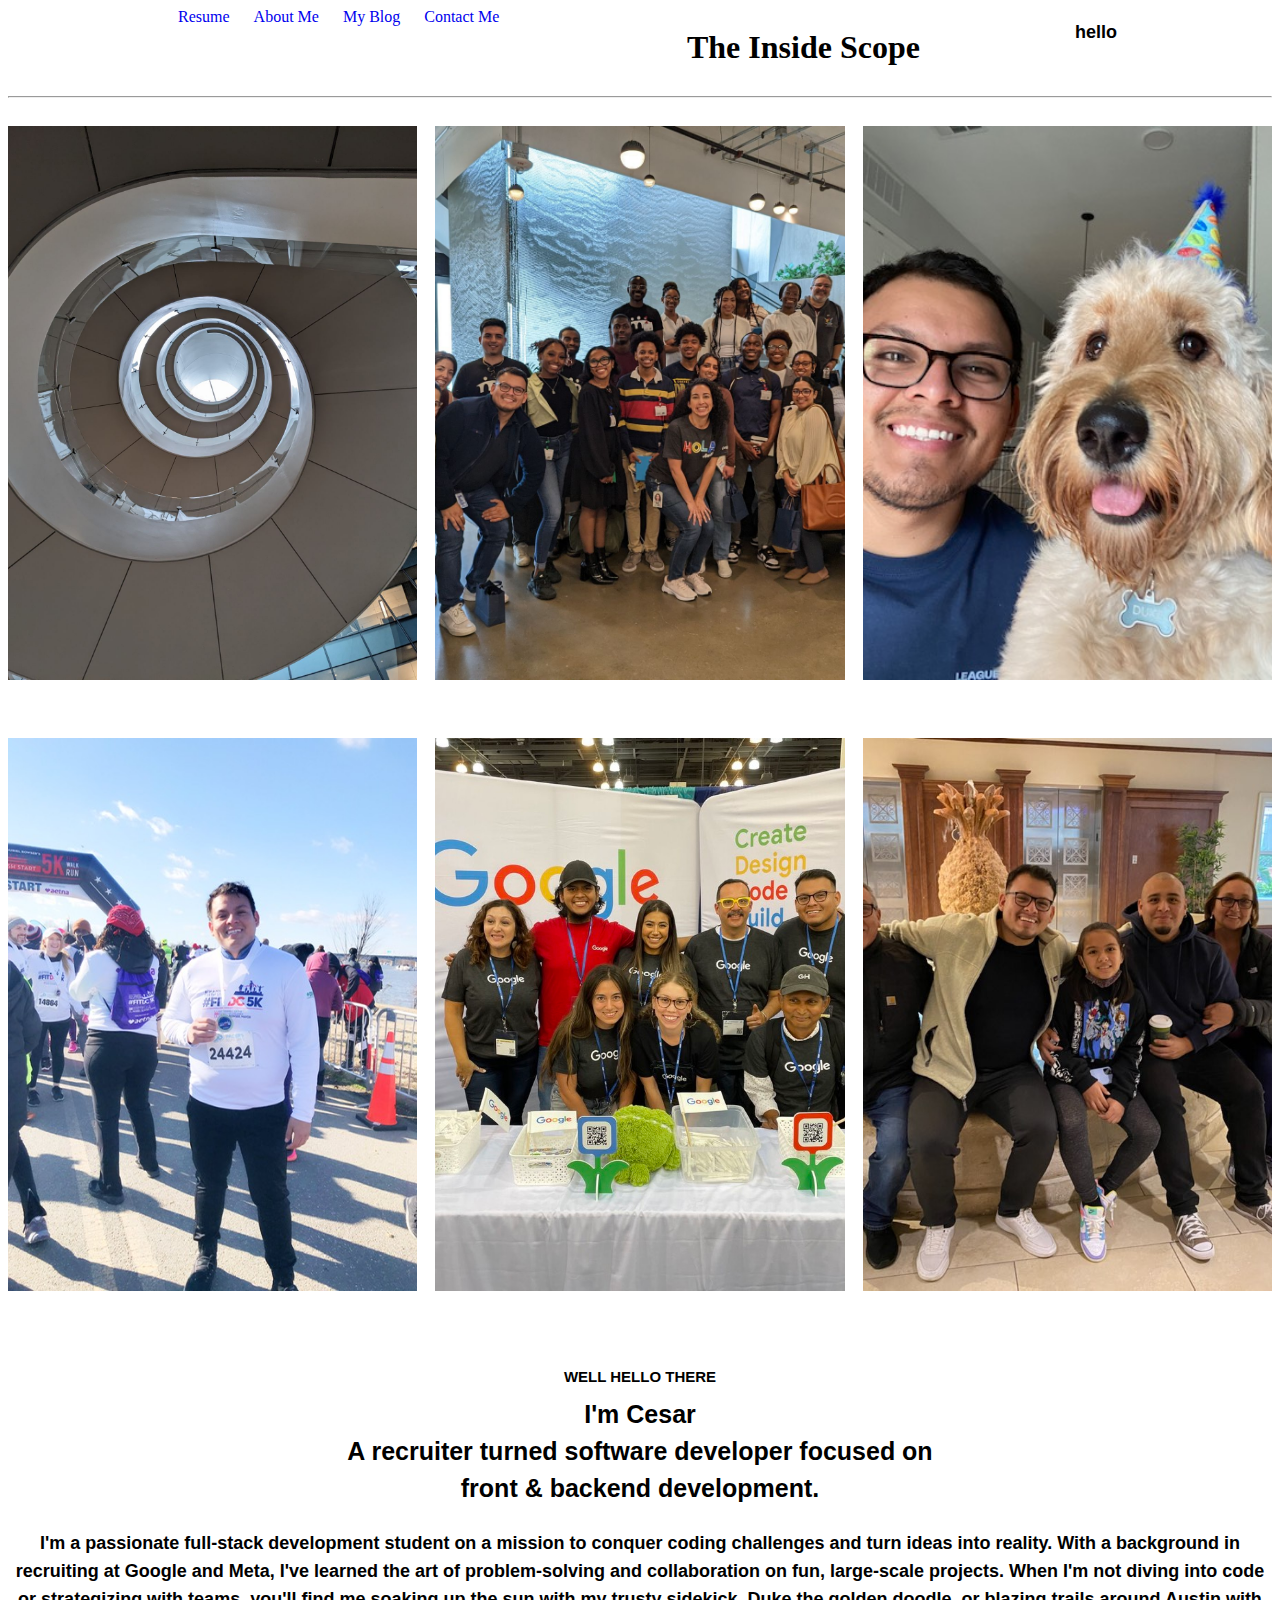
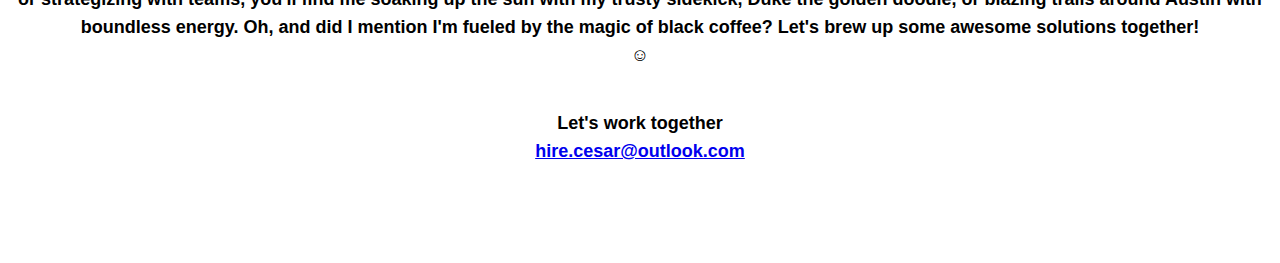
==== about.html @ 3ed15865 "new about me page built" ====
<!DOCTYPE html>
<html lang="en">
    <head>
        <meta charset="UTF-8">
        <meta name="Resume" content="width=device-width, initial-scale=1.0">
        <link rel="stylesheet" href="about-styles.css">
    </head>
    <body>
        <header>
            <nav>
                <a class="nav-title" href="resume.html" target="_blank">Resume</a>
                <a class="nav-title" href="about.html" target="_blank">About Me</a> 
                <a class="nav-title" href="https://medium.com/@codewithcesar" target="_blank">My Blog</a> 
                <a class="nav-title" href="mailto:hire.cesar@outlook.com" target="_blank">Contact Me</a>  
            </nav>
            <h1>The Inside Scope</h1>
            <div>hello</div>
        </header>
        <hr/>
        <div class="wrapper">
            <div class="image-container">
                <img src="about-img1.jpeg" alt="image 1" />
            </div>
            <div class="image-container">
                <img src="about-img2.JPG" alt="image 2" />
            </div>
            <div class="image-container">
                <img src="about-img3.jpg" alt="image 3" />
            </div>
            <div class="image-container">
                <img src="about-img4.JPG" alt="image 4" />
            </div>
            <div class="image-container">
                <img src="about-img5.JPG" alt="image 5" />
            </div>
            <div class="image-container">
                <img src="about-img6.JPG" alt="image 6" />
            </div>
        </div>
        <main>
        <section class="page">
            <div class="main-text-container">
                <div class="text-inside">
                    <div class="subtitle">well hello there</div>
                    <div class="title"> I'm Cesar</div>
                    <div class="title">A recruiter turned software developer focused on</div>
                    <div class="title">front & backend development.</div>
                    <div>
                        I'm a passionate full-stack development student on a mission to conquer coding challenges and turn ideas into reality. 
                        With a background in recruiting at Google and Meta, I've learned the art of problem-solving and collaboration on fun, large-scale projects.
                        When I'm not diving into code or strategizing with teams, you'll find me soaking up the sun with my trusty sidekick, Duke the golden doodle, or blazing trails around Austin with boundless energy. 
                        Oh, and did I mention I'm fueled by the magic of black coffee? Let's brew up some awesome solutions together!
                        <br>
                        ☺︎
                        <br>
                    </div>
                    <div class="lower-text">
                        Let's work together
                        <br>
                        <a href="mailto:hire.cesar@outlook.com" target="_self">hire.cesar@outlook.com</a>
                        <br>
                    </div>
                </div>
            </div>
        </section>
        </main>      
    </body>
</html>

<!-- <table>
    <tr>
      <td><img src="about-img1.jpeg" alt="Image 1"></td>
      <td><img src="about-img2.JPG" alt="Image 2"></td>
      <td><img src="about-img3.jpg" alt="Image 3"></td>
    </tr>
    <tr>
        <td><img src="about-img4.JPG" alt="Image 4"></td>
        <td><img src="about-img5.JPG" alt="Image 5"></td>
        <td><img src="about-img6.JPG" alt="Image 6"></td>
    </tr>
  </table> -->
---- about-styles.css ----
.page {
    margin-left: 0%;
    margin-right: 0%;
    width:100%;
    display: block;
}

nav {
    padding-left: 0%;
    padding-right: 0%;
    text-align: left;
    float: left;
    max-width:100%;
    width: 28%;
    display: block;
    unicode-bidi: isolate;
    margin-left:15px;
}

* {
    box-sizing: border-box;
}

header {
  display:flex;
  justify-content: space-evenly;
}

 nav .nav-title{
    padding-left: 0px;
    padding-right: 20px;
    display: inline-block;
    text-decoration: none;
 }

 /* this isnt working */
 header h1{
    align-self: center;
    text-align: center;
 }

 .wrapper {
    display: grid;
    grid-template-columns: repeat(3, 1fr);
    grid-auto-rows: minmax(200px, auto);
    grid-gap: 1em;
  }
  
  .image-container {
    overflow: hidden;
    width: 100%;
    height: 100%;
  }
  
  img {
    object-fit: cover;
    width: 100%;
    height: 100%;
  }

  .subtitle {
    color:black;
    font-size: 15px;
    font-family:'Lucida Sans', 'Lucida Sans Regular', 'Lucida Grande', 'Lucida Sans Unicode', Geneva, Verdana, sans-serif ;
    font-style: normal;
    font-weight: 700;
    line-height: 12px;
    padding-bottom: 25px;
    padding-top: 0px;
    text-align: center;
    text-transform: uppercase;

  }

  .title {
    color:black;
    font-size: 25px;
    font-family:'Lucida Sans', 'Lucida Sans Regular', 'Lucida Grande', 'Lucida Sans Unicode', Geneva, Verdana, sans-serif ;
    font-style: normal;
    font-weight: 700;
    line-height: 12px;
    padding-bottom: 25px;
    padding-top: 0px;
    text-align: center;
  }

  div {
    color:black;
    font-size: 18px;
    font-family:'Lucida Sans', 'Lucida Sans Regular', 'Lucida Grande', 'Lucida Sans Unicode', Geneva, Verdana, sans-serif ;
    font-style: normal;
    font-weight: 600;
    line-height: 28px;
    padding-bottom: 30px;
    padding-top: 10px;
    text-align: center;
    text-transform: none;

  }
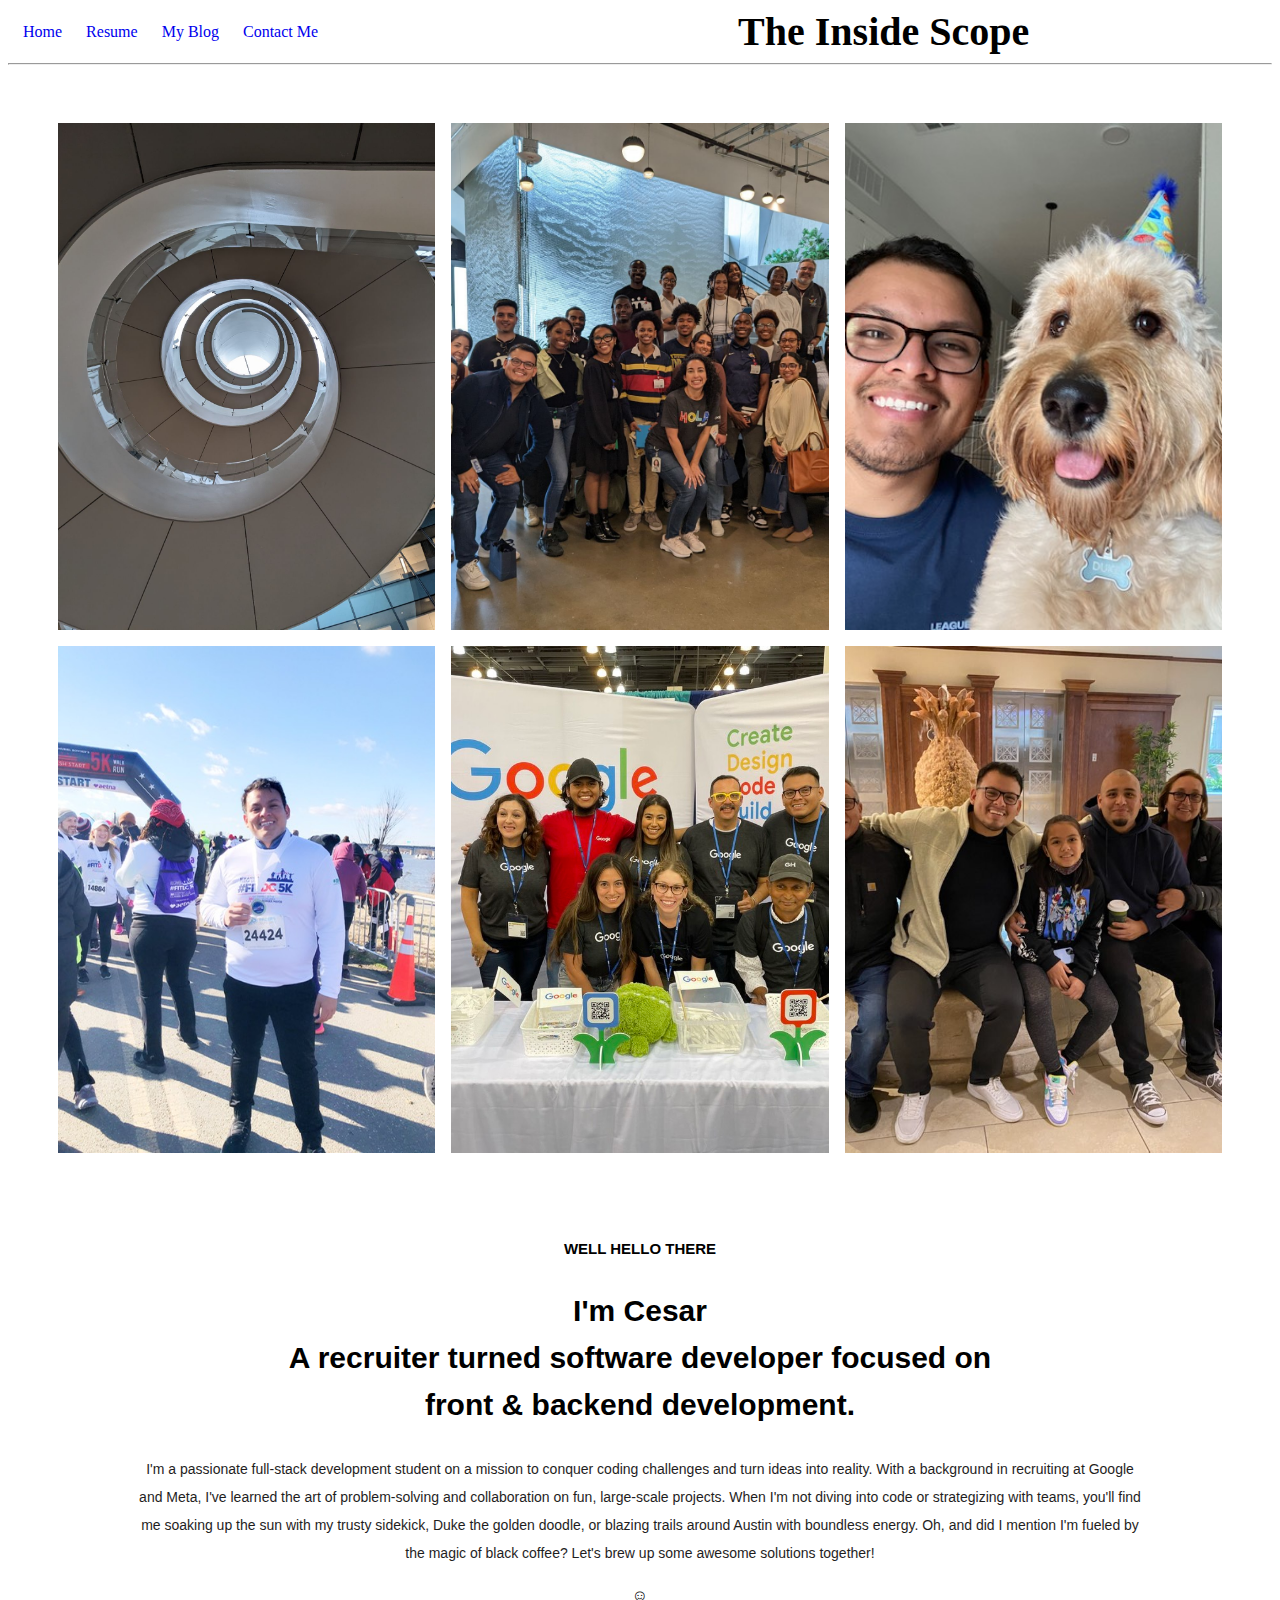
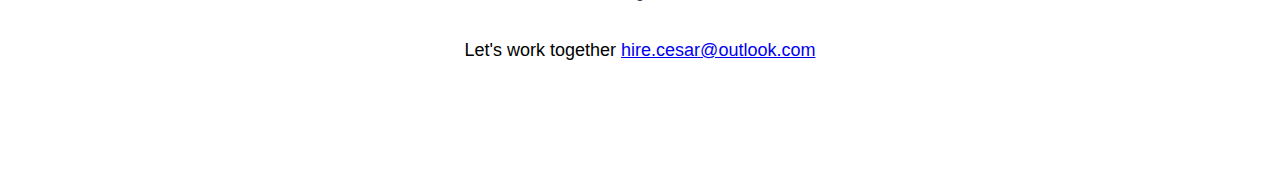
==== commit 0c2b1b66: "changes to layout + luigi cursor added" ====
--- a/about.html
+++ b/about.html
@@ -1,70 +1,81 @@
 <!DOCTYPE html>
 <html lang="en">
-    <head>
-        <meta charset="UTF-8">
-        <meta name="Resume" content="width=device-width, initial-scale=1.0">
-        <link rel="stylesheet" href="about-styles.css">
-    </head>
-    <body>
-        <header>
-            <nav>
-                <a class="nav-title" href="resume.html" target="_blank">Resume</a>
-                <a class="nav-title" href="about.html" target="_blank">About Me</a> 
-                <a class="nav-title" href="https://medium.com/@codewithcesar" target="_blank">My Blog</a> 
-                <a class="nav-title" href="mailto:hire.cesar@outlook.com" target="_blank">Contact Me</a>  
-            </nav>
-            <h1>The Inside Scope</h1>
-            <div>hello</div>
-        </header>
-        <hr/>
-        <div class="wrapper">
-            <div class="image-container">
-                <img src="about-img1.jpeg" alt="image 1" />
-            </div>
-            <div class="image-container">
-                <img src="about-img2.JPG" alt="image 2" />
-            </div>
-            <div class="image-container">
-                <img src="about-img3.jpg" alt="image 3" />
-            </div>
-            <div class="image-container">
-                <img src="about-img4.JPG" alt="image 4" />
-            </div>
-            <div class="image-container">
-                <img src="about-img5.JPG" alt="image 5" />
-            </div>
-            <div class="image-container">
-                <img src="about-img6.JPG" alt="image 6" />
-            </div>
+  <head>
+    <meta charset="UTF-8" />
+    <meta name="Resume" content="width=device-width, initial-scale=1.0" />
+    <link rel="stylesheet" href="about-styles.css" />
+  </head>
+  <body>
+    <header>
+      <nav>
+        <a class="nav-title" href="index.html" target="_blank">Home</a>
+        <a class="nav-title" href="resume.html" target="_blank">Resume</a>
+        <a
+          class="nav-title"
+          href="https://medium.com/@codewithcesar"
+          target="_blank"
+          >My Blog</a
+        >
+        <a
+          class="nav-title"
+          href="mailto:hire.cesar@outlook.com"
+          target="_blank"
+          >Contact Me</a
+        >
+      </nav>
+      <h1 id="title">The Inside Scope</h1>
+    </header>
+    <hr />
+
+    <div class="wrapper">
+      <div class="image-container">
+        <img src="about-img1.jpeg" alt="image 1" />
+      </div>
+      <div class="image-container">
+        <img src="about-img2.JPG" alt="image 2" />
+      </div>
+      <div class="image-container">
+        <img src="about-img3.jpg" alt="image 3" />
+      </div>
+      <div class="image-container">
+        <img src="about-img4.JPG" alt="image 4" />
+      </div>
+      <div class="image-container">
+        <img src="about-img5.JPG" alt="image 5" />
+      </div>
+      <div class="image-container">
+        <img src="about-img6.JPG" alt="image 6" />
+      </div>
+    </div>
+    <main>
+      <section class="page">
+        <div class="main-text-container">
+          <p class="subtitle">well hello there</p>
+          <p class="title">I'm Cesar</p>
+          <p class="title">A recruiter turned software developer focused on</p>
+          <p class="title">front & backend development.</p>
+          <p id="blah">
+            I'm a passionate full-stack development student on a mission to
+            conquer coding challenges and turn ideas into reality. With a
+            background in recruiting at Google and Meta, I've learned the art of
+            problem-solving and collaboration on fun, large-scale projects. When
+            I'm not diving into code or strategizing with teams, you'll find me
+            soaking up the sun with my trusty sidekick, Duke the golden doodle,
+            or blazing trails around Austin with boundless energy. Oh, and did I
+            mention I'm fueled by the magic of black coffee? Let's brew up some
+            awesome solutions together!
+          </p>
+          <div>☺︎</div>
+          <div class="lower-text">
+            Let's work together
+            <a href="mailto:hire.cesar@outlook.com" target="_self"
+              >hire.cesar@outlook.com</a
+            >
+          </div>
         </div>
-        <main>
-        <section class="page">
-            <div class="main-text-container">
-                <div class="text-inside">
-                    <div class="subtitle">well hello there</div>
-                    <div class="title"> I'm Cesar</div>
-                    <div class="title">A recruiter turned software developer focused on</div>
-                    <div class="title">front & backend development.</div>
-                    <div>
-                        I'm a passionate full-stack development student on a mission to conquer coding challenges and turn ideas into reality. 
-                        With a background in recruiting at Google and Meta, I've learned the art of problem-solving and collaboration on fun, large-scale projects.
-                        When I'm not diving into code or strategizing with teams, you'll find me soaking up the sun with my trusty sidekick, Duke the golden doodle, or blazing trails around Austin with boundless energy. 
-                        Oh, and did I mention I'm fueled by the magic of black coffee? Let's brew up some awesome solutions together!
-                        <br>
-                        ☺︎
-                        <br>
-                    </div>
-                    <div class="lower-text">
-                        Let's work together
-                        <br>
-                        <a href="mailto:hire.cesar@outlook.com" target="_self">hire.cesar@outlook.com</a>
-                        <br>
-                    </div>
-                </div>
-            </div>
-        </section>
-        </main>      
-    </body>
+      </section>
+    </main>
+  </body>
 </html>
 
 <!-- <table>
@@ -78,4 +89,4 @@
         <td><img src="about-img5.JPG" alt="Image 5"></td>
         <td><img src="about-img6.JPG" alt="Image 6"></td>
     </tr>
-  </table> -->+  </table> -->
--- a/about-styles.css
+++ b/about-styles.css
@@ -10,90 +10,122 @@
     padding-right: 0%;
     text-align: left;
     float: left;
-    max-width:100%;
-    width: 28%;
     display: block;
-    unicode-bidi: isolate;
     margin-left:15px;
-}
-
-* {
-    box-sizing: border-box;
 }
 
 header {
   display:flex;
-  justify-content: space-evenly;
+  align-items: center;
 }
 
- nav .nav-title{
-    padding-left: 0px;
-    padding-right: 20px;
-    display: inline-block;
-    text-decoration: none;
- }
+nav .nav-title{
+  padding-left: 0px;
+  padding-right: 20px;
+  display: inline-block;
+  text-decoration: none;
+}
 
- /* this isnt working */
- header h1{
-    align-self: center;
-    text-align: center;
- }
+header h1{
+  align-self: center;
+  text-align: center;
+  margin: auto;
+  margin-left: 400px;
+}
 
- .wrapper {
-    display: grid;
-    grid-template-columns: repeat(3, 1fr);
-    grid-auto-rows: minmax(200px, auto);
-    grid-gap: 1em;
-  }
+#title {
+  font-size: 40px;
+}
+
+.wrapper {
+  display: grid;
+  grid-template-columns: repeat(3, 1fr);
+  grid-auto-rows: minmax(200px, auto);
+  grid-gap: 1em;
+  padding: 50px;
+}
   
-  .image-container {
-    overflow: hidden;
-    width: 100%;
-    height: 100%;
-  }
+.image-container {
+  overflow: hidden;
+  width: 100%;
+  height: 100%;
+}
   
-  img {
-    object-fit: cover;
-    width: 100%;
-    height: 100%;
-  }
+img {
+  object-fit: cover;
+  width: 100%;
+  height: 100%;
+}
 
-  .subtitle {
-    color:black;
-    font-size: 15px;
-    font-family:'Lucida Sans', 'Lucida Sans Regular', 'Lucida Grande', 'Lucida Sans Unicode', Geneva, Verdana, sans-serif ;
-    font-style: normal;
-    font-weight: 700;
-    line-height: 12px;
-    padding-bottom: 25px;
-    padding-top: 0px;
-    text-align: center;
-    text-transform: uppercase;
+img:hover {
+  cursor: url(http://www.rw-designer.com/cursor-extern.php?id=16009), pointer;
+}
 
-  }
 
-  .title {
-    color:black;
-    font-size: 25px;
-    font-family:'Lucida Sans', 'Lucida Sans Regular', 'Lucida Grande', 'Lucida Sans Unicode', Geneva, Verdana, sans-serif ;
-    font-style: normal;
-    font-weight: 700;
-    line-height: 12px;
-    padding-bottom: 25px;
-    padding-top: 0px;
-    text-align: center;
-  }
+.subtitle {
+  color:black;
+  font-size: 15px;
+  font-family:'Lucida Sans', 'Lucida Sans Regular', 'Lucida Grande', 'Lucida Sans Unicode', Geneva, Verdana, sans-serif ;
+  font-style: normal;
+  font-weight: 700;
+  line-height: 12px;
+  padding-bottom: 20px;
+  padding-top: 25px;
+  text-align: center;
+  text-transform: uppercase;
 
-  div {
-    color:black;
-    font-size: 18px;
-    font-family:'Lucida Sans', 'Lucida Sans Regular', 'Lucida Grande', 'Lucida Sans Unicode', Geneva, Verdana, sans-serif ;
-    font-style: normal;
-    font-weight: 600;
-    line-height: 28px;
-    padding-bottom: 30px;
-    padding-top: 10px;
-    text-align: center;
-    text-transform: none;
+}
 
-  }
+.title {
+  color:black;
+  font-size: 30px;
+  font-family:'Lucida Sans', 'Lucida Sans Regular', 'Lucida Grande', 'Lucida Sans Unicode', Geneva, Verdana, sans-serif ;
+  font-style: normal;
+  font-weight: 700;
+  line-height: 12px;
+  padding-bottom: 10px;
+  padding-top: 0px;
+  text-align: center;
+  margin-bottom: 10px;
+  margin-top: 15px;
+}
+
+p {
+  color:rgb(31, 30, 30);
+  font-size: 14px;
+  font-family:'Lucida Sans', 'Lucida Sans Regular', 'Lucida Grande', 'Lucida Sans Unicode', Geneva, Verdana, sans-serif ;
+  font-style: normal;
+  padding-bottom: 30px;
+  padding-top: 10px;
+  text-align: center;
+  text-transform: none;
+
+}
+
+.main-text-container {
+  text-align: center;
+  display: flex;
+  flex-direction: column;
+  justify-content: center;
+    
+}
+
+.lower-text{
+
+  color:black;
+  font-size: 18px;
+  font-family:'Lucida Sans', 'Lucida Sans Regular', 'Lucida Grande', 'Lucida Sans Unicode', Geneva, Verdana, sans-serif ;
+  font-style: normal;
+  padding-bottom: 100px;
+  padding-top: 35px;
+  text-align: center;
+  text-transform: none;
+}
+
+#blah {
+  width: 80%;
+  align-self: center;
+  line-height: 2em;
+  padding-bottom: 15px;
+  margin-bottom: 5px;
+}
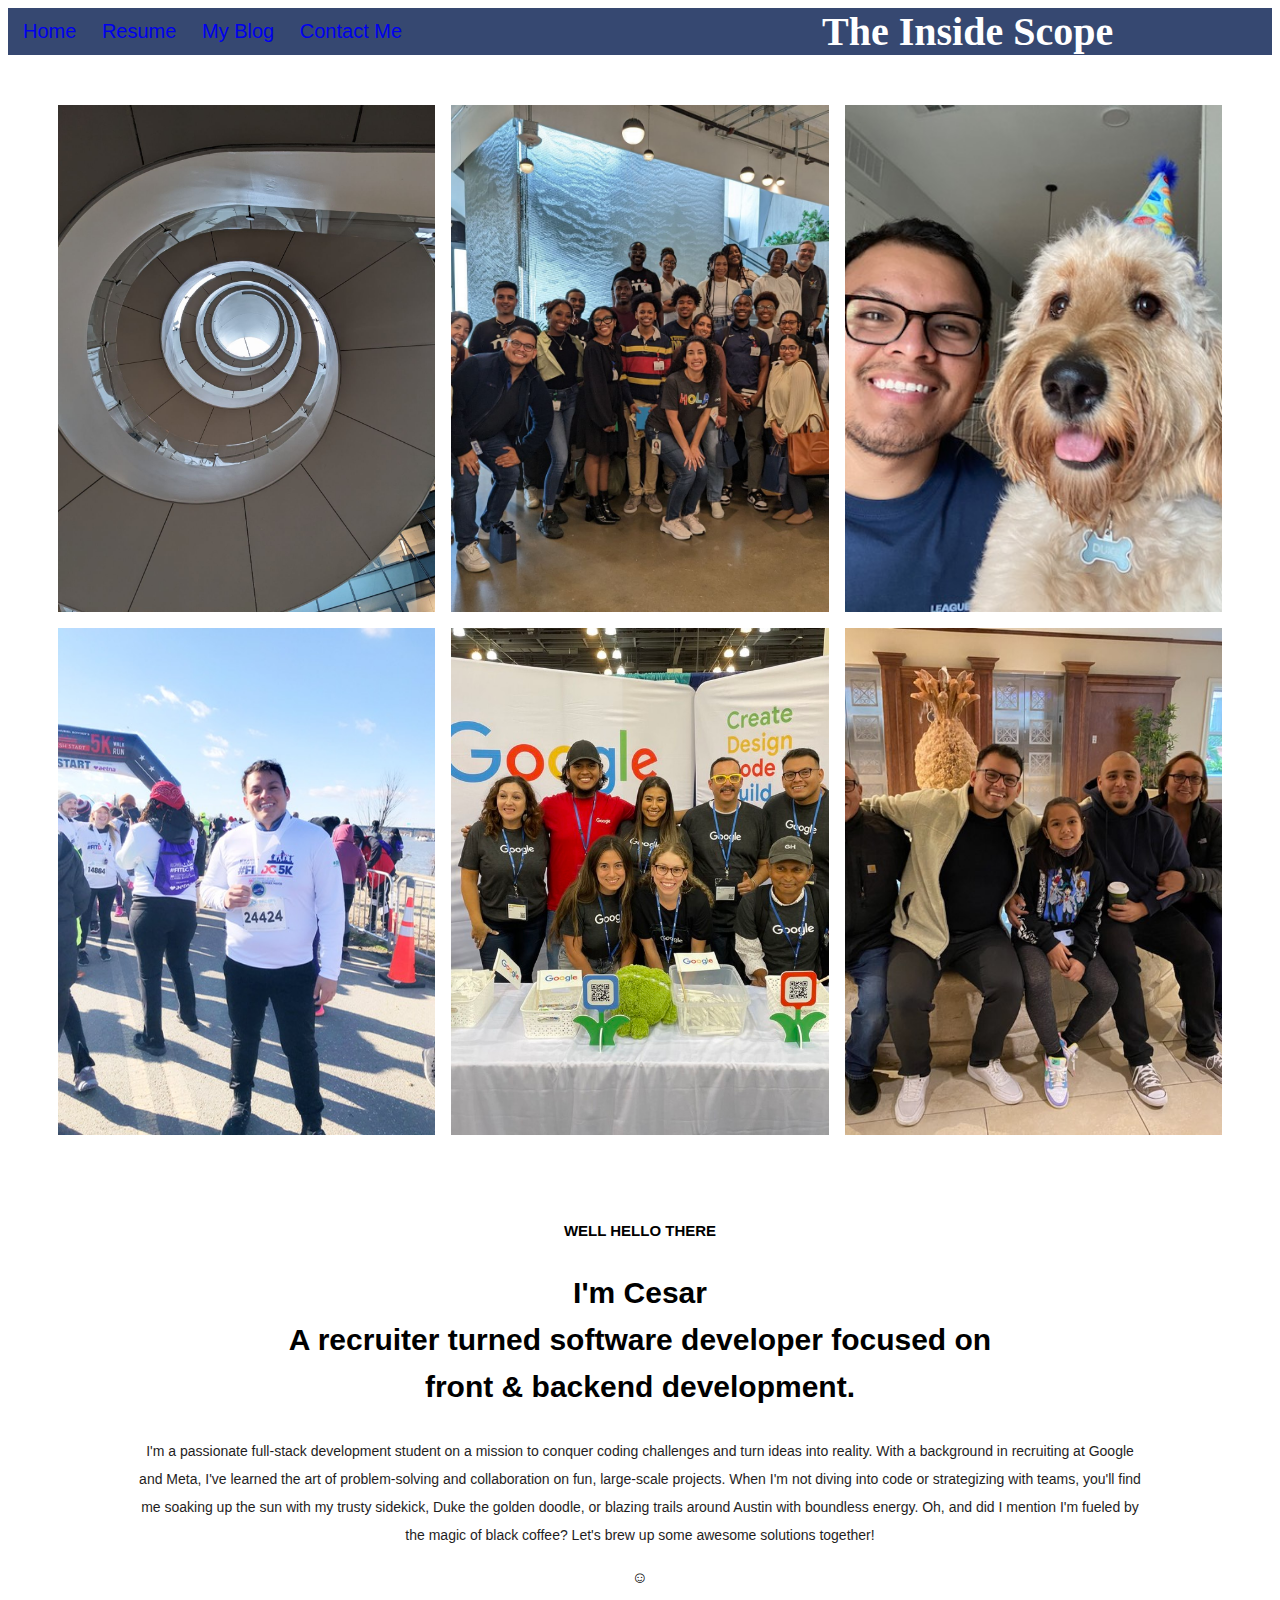
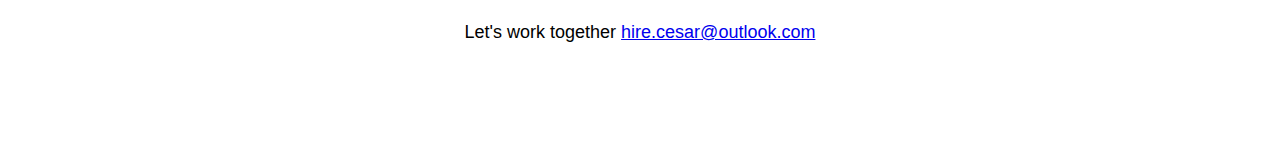
==== commit 105de804: "new resume, potfolio on homepage, nav bar color changed about me" ====
--- a/about.html
+++ b/about.html
@@ -25,7 +25,7 @@
       </nav>
       <h1 id="title">The Inside Scope</h1>
     </header>
-    <hr />
+
 
     <div class="wrapper">
       <div class="image-container">
--- a/about-styles.css
+++ b/about-styles.css
@@ -12,11 +12,23 @@
     float: left;
     display: block;
     margin-left:15px;
+    font-size: 20px;
+    color: white;
+    background-color: #364871;
+    font-style: none;
+    font-family: Arial, Helvetica, sans-serif;
 }
+
+/* Prevent links from turning purple after being visited */
+a:visited {
+  color: inherit; /* or specify another color */
+}
+
 
 header {
   display:flex;
   align-items: center;
+  background-color: #364871;
 }
 
 nav .nav-title{
@@ -35,6 +47,7 @@
 
 #title {
   font-size: 40px;
+  color:white
 }
 
 .wrapper {
